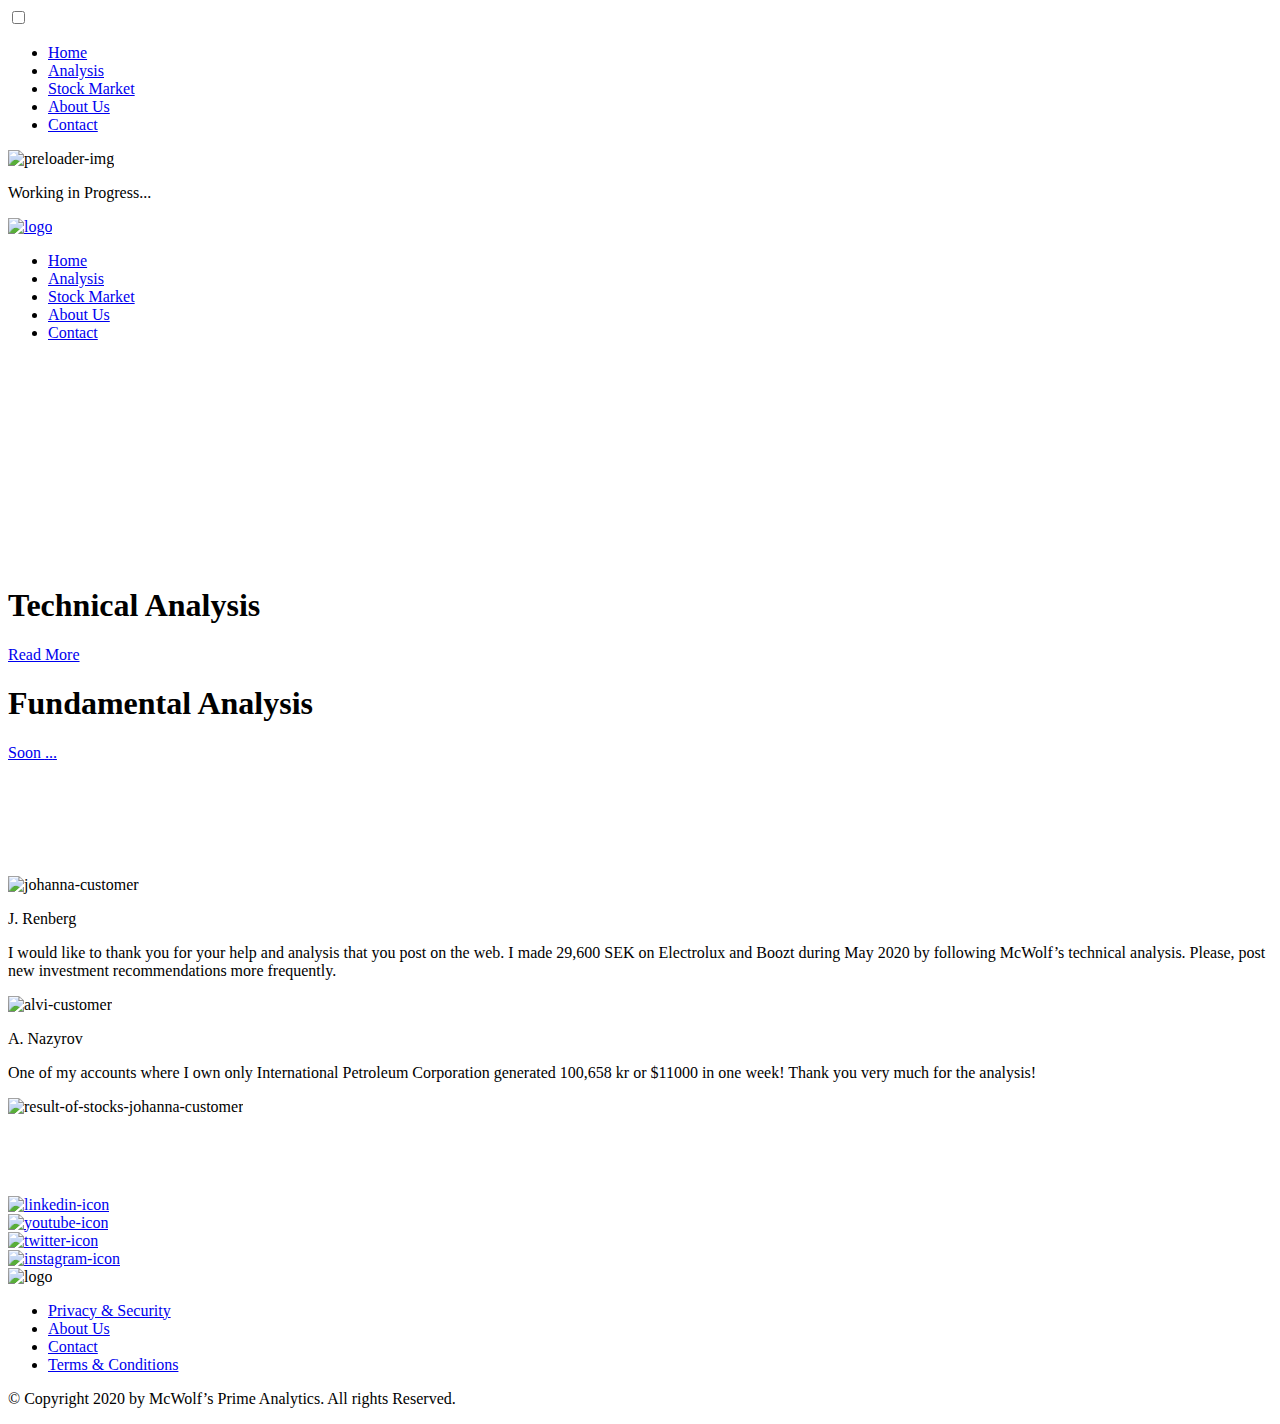
==== index.html @ d9a3e220 "Add files via upload" ====
<!DOCTYPE html>
<html lang="en">

<head>
    <meta charset="UTF-8">
    <meta name="viewport" content="width=device-width, initial-scale=1.0">
    <link
        href="https://fonts.googleapis.com/css2?family=Cinzel&family=Josefin+Sans:wght@200;400;700&family=Noto+Serif+JP:wght@300;400&display=swap"
        rel="stylesheet">
    <link href="https://unpkg.com/aos@2.3.1/dist/aos.css" rel="stylesheet">
    <link rel="icon" href="img/McWolfs's Icon.png">
    <link rel="stylesheet" href="css/main.css">
    <title>McWolf's Prime Analytics | Home</title>
</head>

<body>
    <section class="nav">
        <div class="container">
            <input type="checkbox" id="check" class="nav__check">
            <div class="nav__ham">
                <label for="check" class="nav__check-menu">
                    <div class="nav__check-menu-line line-1"></div>
                    <div class="nav__check-menu-line line-2"></div>
                    <div class="nav__check-menu-line line-3"></div>
                </label>
            </div>
            <div class="nav__menu">
                <div class="nav__menu--right">
                    <ul class="header__list">
                        <li class="header__item hover-1"><a href="index.html" class="header__link">Home</a></li>
                        <li class="header__item"><a href="analysis.html" class="header__link">Analysis</a></li>
                        <li class="header__item"><a href="stock.html" class="header__link">Stock Market</a></li>
                        <li class="header__item"><a href="about.html" class="header__link">About Us</a></li>
                        <li class="header__item"><a href="contact.html" class="header__link">Contact</a></li>
                    </ul>
                </div>
            </div>
        </div>
    </section>

    <div id="progressbar"></div>
    <div id="scrollPath"></div>

    <section class="preloader" id="preloader">
        <div class="preloader__item">
            <img src="img/McWolf's Item-resize-min.png" alt="preloader-img" class="preloader__item-img">
            <p class="preloader__item-text">Working in Progress<span class="preloader__item-dot dot-1">.</span><span
                    class="preloader__item-dot dot-2">.</span><span class="preloader__item-dot dot-3">.</span></p>
        </div>
    </section>

    <header class="header" id="header">
        <div class="header-wrapper">
            <div class="header__logo"><a href="#header" class="header__logo-link"><img
                        src="img/McWolf's Item-resize-min.png" title="McWolf's Prime Analytics | Logo" alt="logo"
                        class="header__logo-img"></a></div>
            <nav class="header__nav navbar">
                <ul class="header__list">
                    <li class="header__item active"><a href="index.html" class="header__link">Home</a></li>
                    <li class="header__item"><a href="analysis.html" class="header__link">Analysis</a></li>
                    <li class="header__item"><a href="stock.html" class="header__link">Stock Market</a></li>
                    <li class="header__item"><a href="about.html" class="header__link">About Us</a></li>
                    <li class="header__item"><a href="contact.html" class="header__link">Contact</a></li>
                </ul>
            </nav>
        </div>
        <video src="img/video-hero.mp4" loop autoplay muted class="header__video"></video>
    </header>

    <section class="description" id="description">
        <div class="container">
            <div class="description-wrapper">
                <div class="description__line" data-aos="fade-up" data-aos-duration="500">
                </div>
                <div class="description__logo" data-aos="fade-up" data-aos-duration="800">
                    <img src="img/McWolf's Logo-resize-min.png" alt="logo-item" class="description__logo-img">
                </div>
                <div class="description__line" data-aos="fade-up" data-aos-duration="500">
                </div>
            </div>
            <div class="description__text" data-aos="fade-up" data-aos-duration="500">
                <span class="text-color-1">McWolf’s</span> <span class="text-color-2">Prime
                    Analytics</span> is an analytical company
                operating in
                the industry of financial services in Sweden that provides its customers with technical and
                fundamental
                analysis as well as investment recommendations on stocks traded on the Swedish stock market.
            </div>
            <div class="description__line" data-aos="fade-up" data-aos-duration="500"></div>

            <div class="description__boxes">
                <div class="description__box box-1">
                    <div class="description__box-content">
                        <h1 class="description__box-content-heading">Technical Analysis</h1>
                        <div class="description__box-content-wrap">
                            <a href="stock.html" class="description__box-content-btn">
                                <div class="description__box-content-btn-bg">
                                    <div class="description__box-content-btn-bg-arrow">
                                        <div class="description__box-content-btn-bg-arrow-line line-2"></div>
                                        <div class="description__box-content-btn-bg-arrow-line line-3"></div>
                                    </div>
                                </div>
                                <span class="description__box-content-btn-text">Read More</span>
                            </a>
                        </div>
                    </div>
                </div>
                <div class="description__box box-2">
                    <div class="description__box-content">
                        <h1 class="description__box-content-heading">Fundamental Analysis</h1>
                        <div class="description__box-content-wrap">
                            <a href="#" class="description__box-content-btn btn-2">
                                <div class="description__box-content-btn-bg bg-2">
                                    <div class="description__box-content-btn-bg-arrow">
                                        <div class="description__box-content-btn-bg-arrow-line line-2 line-2-btn-2">
                                        </div>
                                        <div class="description__box-content-btn-bg-arrow-line line-3 line-3-btn-2">
                                        </div>
                                    </div>
                                </div>
                                <span class="description__box-content-btn-text">Soon <span
                                        class="description__box-content-btn-text-dot-1 dot">.</span><span
                                        class="description__box-content-btn-text-dot-2 dot">.</span><span
                                        class="description__box-content-btn-text-dot-3 dot">.</span></span>
                            </a>
                        </div>
                    </div>
                </div>
            </div>
        </div>
    </section>

    <section class="feedback" id="particles-js">
        <div class="container">
            <h1 class="feedback__heading" data-aos="fade-up" data-aos-duration="700">We Help You to Increase
                Your
                Return On
                Investment (ROI)</h1>
            <p class="feedback__subheading" data-aos="fade-up" data-aos-duration="900">The goal of our analysis
                is to
                help
                you to understand and see
                the whole picture
                of your investments</p>
            <div class="feedback-wrapper">
                <div class="feedback__card">
                    <div class="feedback-wrap">
                        <div class="feedback__card-box"><img src="img/johanna-resize-min.jpg" alt="johanna-customer"
                                class="feedback__card-img"></div>
                    </div>
                    <div class="feedback__card-content">
                        <p class="feedback__card-content-name">J. Renberg</p>
                        <p class="feedback__card-content-subheading">I would like to thank you for your help and
                            analysis
                            that
                            you
                            post on the web. I made 29,600 SEK on Electrolux and Boozt
                            during
                            May 2020 by following
                            McWolf’s
                            technical analysis. Please, post new investment recommendations more frequently.
                        </p>
                    </div>
                </div>
                <div class="feedback__card transform-card">
                    <div class="feedback-wrap">
                        <div class="feedback__card-box transform-box"><img src="img/alvi-resize-min.jpg"
                                alt="alvi-customer" class="feedback__card-img"></div>
                    </div>
                    <div class="feedback__card-content transform-content">
                        <p class="feedback__card-content-name">A. Nazyrov</p>
                        <p class="feedback__card-content-heading">One of my accounts where I own only
                            International
                            Petroleum Corporation generated 100,658 kr or $11000 in one week! Thank you very
                            much for
                            the analysis!</p>
                        <img src="img/alvi-result-resize-min.jpg" alt="result-of-stocks-johanna-customer"
                            class="feedback__card-content-img">
                    </div>
                </div>
            </div>
        </div>
    </section>

    <section class="social" id="social">
        <div class="center__heading" data-aos="fade-up" data-aos-duration="900">
            <h1 class="center__heading-text">Follow & Subscribe</h1>
        </div>
        <div class="description__line social-line" data-aos="fade-up" data-aos-duration="1200">
        </div>
        <div class="center">
            <div class="wrapper">
                <a href="#" class="follow-margin">
                    <div class="container-social container-radius container--linkedin">
                        <div class="box box--left box--front">
                            <img src="img/linkedin.svg" alt="linkedin-icon" class="linkedin icon">
                        </div>
                    </div>
                </a>

                <a href="https://www.youtube.com/channel/UCMxjlVO-jTyu7eOOP2YXnpA/featured" target="_blank"
                    class="follow-margin">
                    <div class="container-social container-radius container--youtube">
                        <div class="box box--middle">
                            <img src="img/youtube.svg" alt="youtube-icon" class="youtube icon">
                        </div>
                    </div>
                </a>

                <a href="#" class="follow-margin">
                    <div class="container-social container-radius container--twitter">
                        <div class="box box--middle">
                            <img src="img/twitter.svg" alt="twitter-icon" class="twitter icon">
                        </div>
                    </div>
                </a>

                <a href="#" class="follow-margin">
                    <div class="container-social container-radius container--instagram">
                        <div class="box box--right">
                            <img src="img/instagram.svg" alt="instagram-icon" class="instagram icon">
                        </div>
                    </div>
                </a>
            </div>
        </div>
    </section>

    <section class="footer" id="footer">
        <div class="container">
            <div class="footer__img"><img src="img/McWolf's Logo-resize-min.png" alt="logo" class="footer__img-content">
            </div>
            <div class="description__line footer-line">
            </div>
            <ul class="footer__list">
                <li class="footer__item"><a href="#" class="footer__link">Privacy & Security</a></li>
                <li class="footer__item"><a href="#" class="footer__link">About Us</a></li>
                <li class="footer__item"><a href="#" class="footer__link">Contact</a></li>
                <li class="footer__item"><a href="#" class="footer__link">Terms & Conditions</a></li>
            </ul>
            <div class="footer__legal">
                <p class="footer__legal-text">© Copyright 2020 by <span class="mcwolf-1"> McWolf’s</span> <span
                        class="mcwolf-2">Prime
                        Analytics</span>. All rights Reserved.</p>
            </div>
        </div>
    </section>

    <script src="https://cdn.jsdelivr.net/npm/particles.js@2.0.0/particles.min.js"></script>
    <script src="https://cdnjs.cloudflare.com/ajax/libs/aos/2.3.4/aos.js"></script>
    <script src=" js/main.js"></script>
</body>

</html>
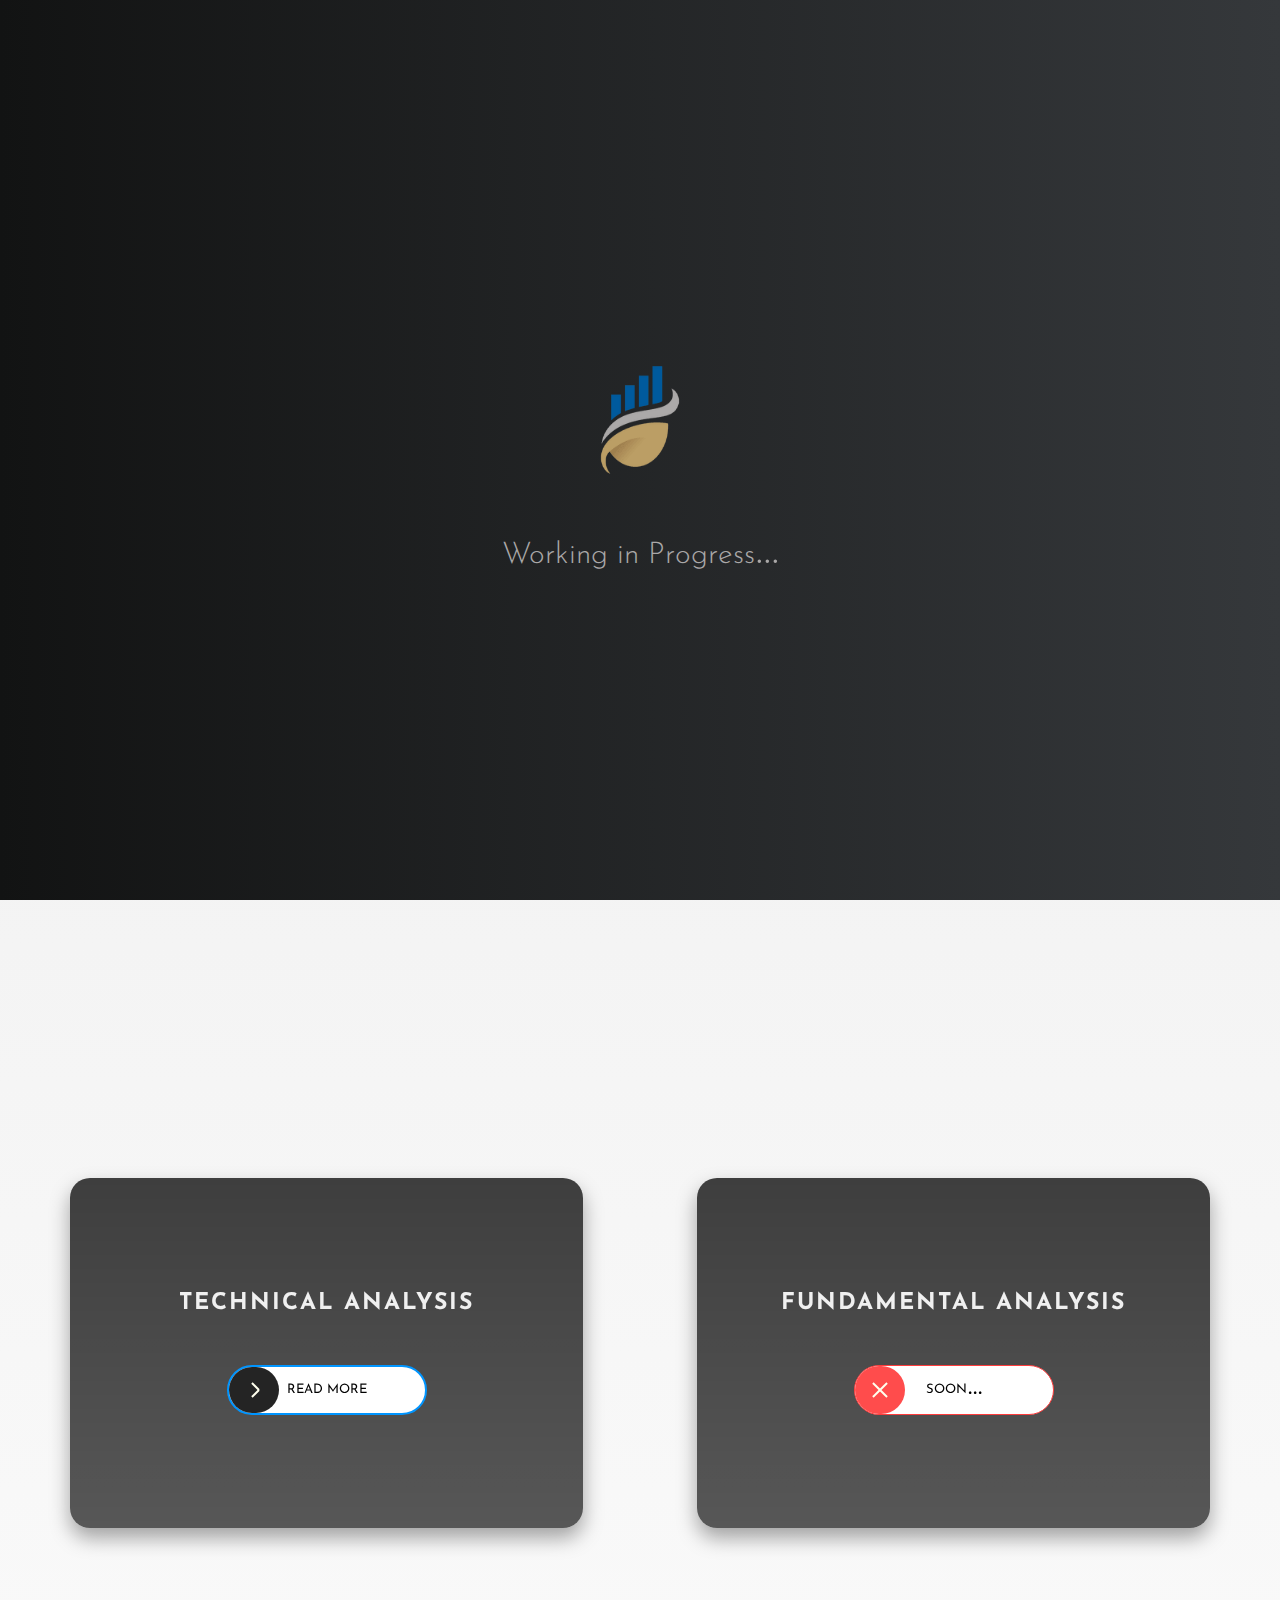
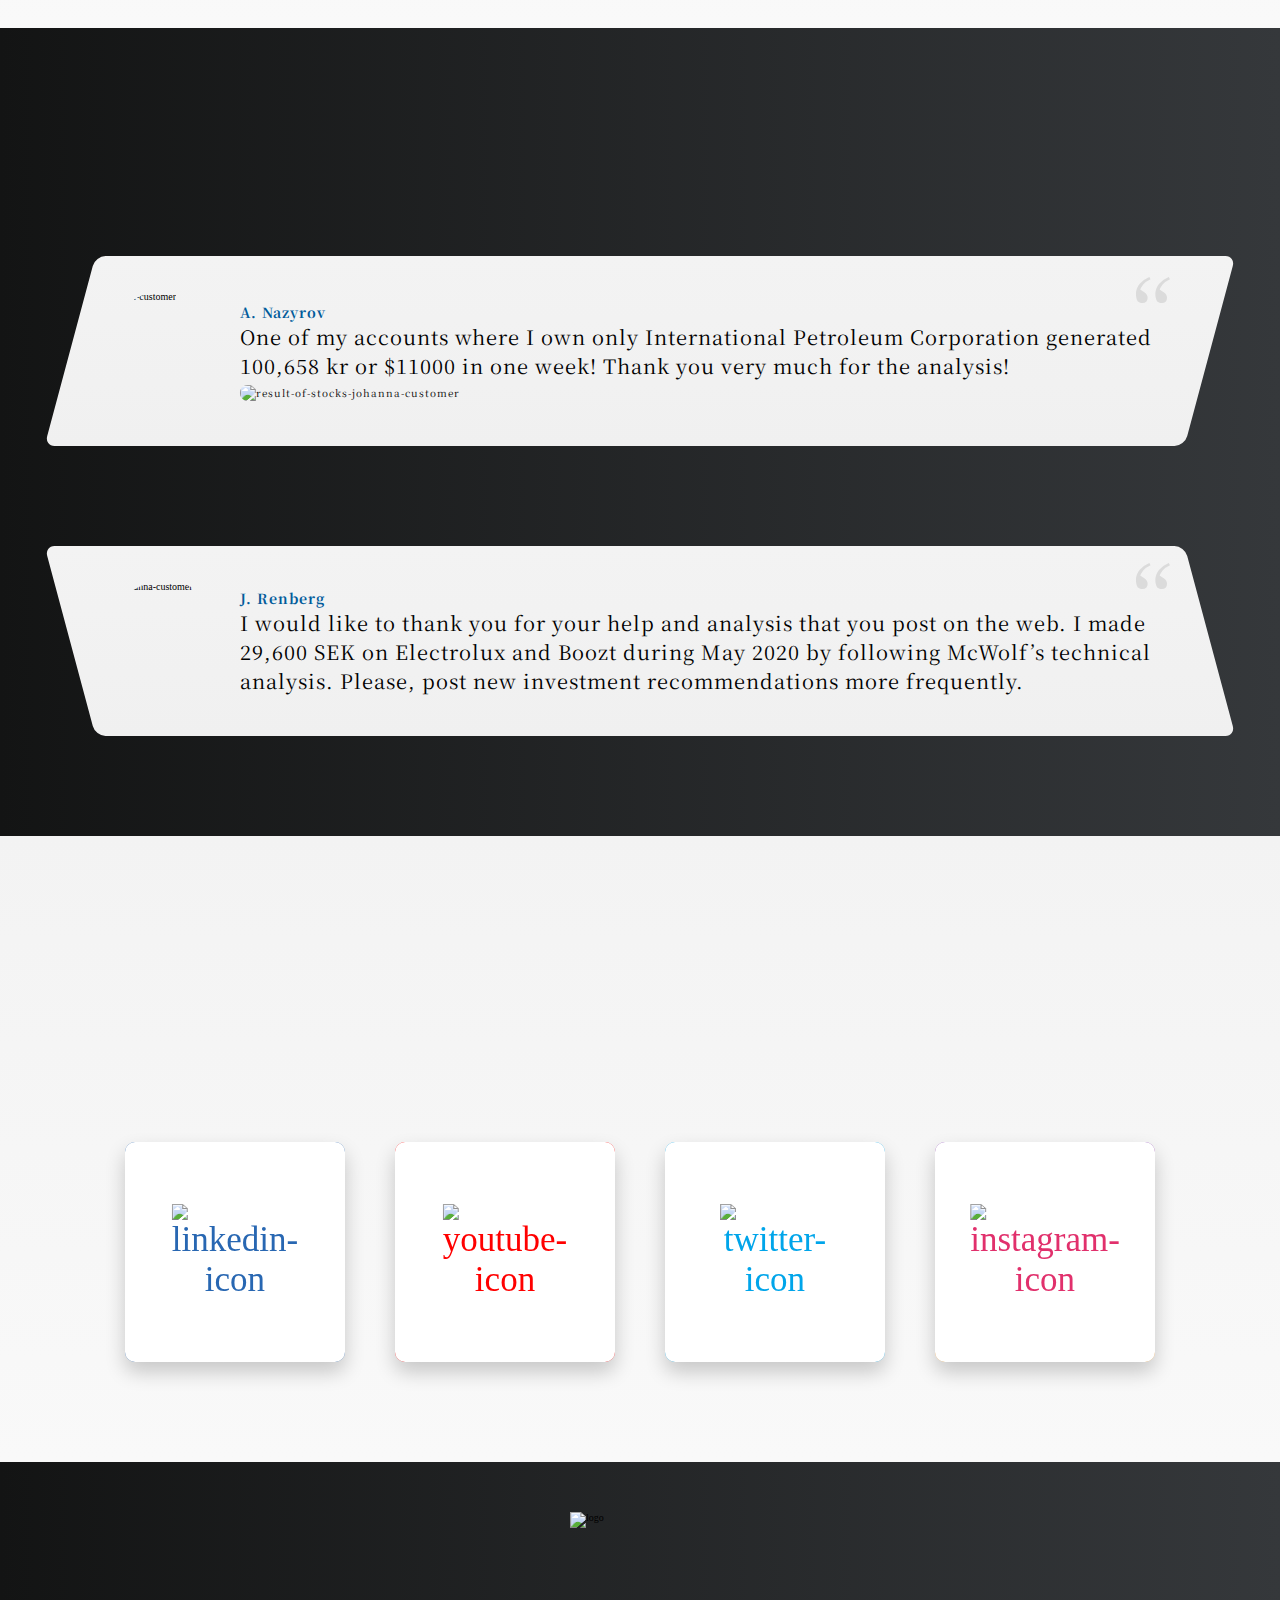
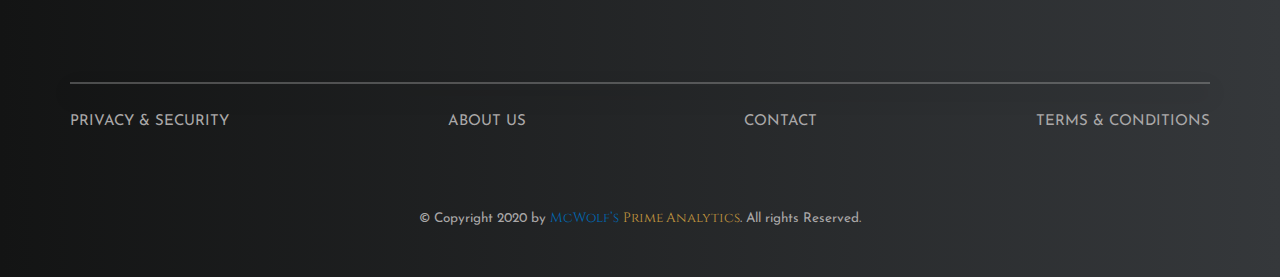
==== commit ae2ed754: "Update index.html" ====
--- a/index.html
+++ b/index.html
@@ -8,8 +8,8 @@
         href="https://fonts.googleapis.com/css2?family=Cinzel&family=Josefin+Sans:wght@200;400;700&family=Noto+Serif+JP:wght@300;400&display=swap"
         rel="stylesheet">
     <link href="https://unpkg.com/aos@2.3.1/dist/aos.css" rel="stylesheet">
-    <link rel="icon" href="img/McWolfs's Icon.png">
-    <link rel="stylesheet" href="css/main.css">
+    <link rel="icon" href="McWolfs's Icon.png">
+    <link rel="stylesheet" href="main.css">
     <title>McWolf's Prime Analytics | Home</title>
 </head>
 
@@ -43,7 +43,7 @@
 
     <section class="preloader" id="preloader">
         <div class="preloader__item">
-            <img src="img/McWolf's Item-resize-min.png" alt="preloader-img" class="preloader__item-img">
+            <img src="McWolf's Item-resize-min.png" alt="preloader-img" class="preloader__item-img">
             <p class="preloader__item-text">Working in Progress<span class="preloader__item-dot dot-1">.</span><span
                     class="preloader__item-dot dot-2">.</span><span class="preloader__item-dot dot-3">.</span></p>
         </div>
@@ -52,7 +52,7 @@
     <header class="header" id="header">
         <div class="header-wrapper">
             <div class="header__logo"><a href="#header" class="header__logo-link"><img
-                        src="img/McWolf's Item-resize-min.png" title="McWolf's Prime Analytics | Logo" alt="logo"
+                        src="McWolf's Item-resize-min.png" title="McWolf's Prime Analytics | Logo" alt="logo"
                         class="header__logo-img"></a></div>
             <nav class="header__nav navbar">
                 <ul class="header__list">
@@ -64,7 +64,7 @@
                 </ul>
             </nav>
         </div>
-        <video src="img/video-hero.mp4" loop autoplay muted class="header__video"></video>
+        <video src="video-hero.mp4" loop autoplay muted class="header__video"></video>
     </header>
 
     <section class="description" id="description">
@@ -73,7 +73,7 @@
                 <div class="description__line" data-aos="fade-up" data-aos-duration="500">
                 </div>
                 <div class="description__logo" data-aos="fade-up" data-aos-duration="800">
-                    <img src="img/McWolf's Logo-resize-min.png" alt="logo-item" class="description__logo-img">
+                    <img src="McWolf's Logo-resize-min.png" alt="logo-item" class="description__logo-img">
                 </div>
                 <div class="description__line" data-aos="fade-up" data-aos-duration="500">
                 </div>
@@ -251,4 +251,4 @@
     <script src=" js/main.js"></script>
 </body>
 
-</html>+</html>
--- a/main.css
+++ b/main.css
@@ -0,0 +1,398 @@
+.preloader { position: fixed; top: 0; left: 0; bottom: 0; right: 0; width: 100%; height: 100%; background: linear-gradient(to right, #121313, #35383b); z-index: 700; }
+.preloader__item { width: inherit; height: inherit; display: flex; justify-content: center; align-items: center; flex-direction: column; z-index: 10; }
+.preloader__item-img { width: 20rem; height: 20rem; animation: icon 1.5s ease-in-out infinite; }
+.preloader__item-text { position: relative; font-size: 3rem; text-align: center; color: #aaa8a8; font-family: "Josefin Sans", serif; font-weight: 300; padding: 0.5rem 0; }
+.preloader__item-text::after { display: block; content: ""; position: absolute; left: 0; bottom: 0; width: 100%; height: 2px; background: #0168b3; transform-origin: left; transform: scale(0); animation: line 1.5s ease-in-out infinite alternate; }
+.preloader__item-dot { animation: dot-1 1.5s ease-in-out infinite; font-size: 5rem; }
+.preloader__item .dot-2 { animation: dot-1 1.5s 0.5s ease-in-out infinite; }
+.preloader__item .dot-3 { animation: dot-1 1.5s 1s ease-in-out infinite; }
+
+.loaded .preloader { opacity: 0; visibility: hidden; transition: 0.7s; z-index: -10; }
+
+@keyframes icon { 0% { transform: translateY(-1rem); }
+  50% { transform: translate(0); }
+  100% { transform: translateY(-1rem); } }
+@keyframes line { 0% { transform: translateX(0) scaleX(0); transform-origin: left; opacity: 0; }
+  20% { opacity: 1; }
+  45% { transform: translateX(0) scaleX(1); transform-origin: left; background: #c2963f; }
+  50% { transform: translateX(0) scaleX(1); transform-origin: right; background: #aaa8a8; }
+  70% { opacity: 1; }
+  100% { transform: translateX(0) scaleX(0); transform-origin: right; opacity: 0; } }
+@keyframes dot-1 { 0% { opacity: 1; }
+  50% { opacity: 0; }
+  100% { opacity: 1; } }
+@keyframes link { 0% { opacity: 0; transform: translateY(-3rem); }
+  100% { opacity: 1; transform: translate(0); } }
+@keyframes logo { 0% { transform: translateY(12rem); opacity: 0; }
+  100% { transform: translateY(0); opacity: 1; } }
+.text-color-1 { color: #0168b3; font-family: 'Cinzel', serif; }
+
+.text-color-2 { color: #c2963f; font-family: 'Cinzel', serif; }
+
+@keyframes btn-dots { 0% { opacity: 0; }
+  50% { opacity: 1; }
+  100% { opacity: 0; } }
+@keyframes shadow { 0% { transform: scaleX(1.5); }
+  40% { transform: scaleX(1); opacity: .7; }
+  100% { transform: scaleX(0.2); opacity: .4; } }
+@keyframes circle { 0% { top: 6rem; height: 0.5rem; border-radius: 5rem 5rem 2.5rem 2.5rem; transform: scaleX(1.7); }
+  40% { height: 2rem; border-radius: 50%; transform: scaleX(1); }
+  100% { top: 0%; } }
+@keyframes arrow { 0% { transform: translate(0); }
+  50% { transform: scale(0.9) translateY(1rem); }
+  100% { transform: translate(0); } }
+@keyframes text-show { 0% { opacity: 0; transform: translateY(-15rem); }
+  40% { opacity: 0; }
+  100% { opacity: 1; transform: translateY(0); } }
+*, *::before, *::after { margin: 0; padding: 0; box-sizing: border-box; }
+
+html { font-size: 62.5%; }
+
+.container { max-width: 114rem; margin: auto; }
+
+.header { width: 100%; height: 90vh; position: relative; }
+.header__video { width: 100%; height: 100%; object-fit: cover; box-shadow: 0 1rem 2rem rgba(0, 0, 0, 0.5); position: relative; }
+.header__video::before { content: ""; display: block; position: absolute; z-index: -1; width: 100%; height: 100%; top: 0; left: 0; background: rgba(0, 0, 0, 0.8); }
+.header-wrapper { width: 100%; z-index: 50; display: flex; justify-content: space-between; align-items: center; background: linear-gradient(to right, #131414, #26292b); padding: 0 6rem; position: fixed; top: 0; left: 0; box-shadow: 0 1rem 1.5rem rgba(0, 0, 0, 0.2); }
+.header__logo { width: 6rem; height: 6rem; margin-top: 2rem; animation: logo 1.6s 2.6s ease; }
+.header__logo-img { width: 12rem; height: 12rem; border-radius: 50%; background: linear-gradient(to right, #171818, #181b1b); transition: 0.5s ease; box-shadow: 0 0.5rem 0.5rem rgba(0, 0, 0, 0.2); }
+.header__logo-img:hover { transform: translateY(-0.5rem); }
+.header__list { display: flex; list-style-type: none; }
+.header__item { padding: 0.5rem 2rem; border-right: 0.1rem solid #ffffff4d; opacity: 1; animation: link 1.2s 2.7s cubic-bezier(0.645, 0.045, 0.355, 1); }
+.header__item:last-child { border-right: none; }
+.header__item:last-child { margin-right: 0; }
+.header__link { position: relative; text-decoration: none; font-size: 1.4rem; color: #aaaaaa; text-transform: uppercase; font-family: 'Josefin Sans', sans-serif; padding: 0.7rem 0; transition: 0.3s ease; }
+.header__link:hover { color: #fff; }
+.header__link::after { content: ""; position: absolute; bottom: 0; left: 0; width: 0; height: 0.2rem; background: #0095ff; transition: width 0.5s ease; }
+.header__link::before { content: ""; position: absolute; top: 0; right: 0; width: 0; height: 0.2rem; background: #0095ff; transition: width 0.6s ease; }
+.header__item:hover .header__link::after { width: 100%; }
+.header__item:hover .header__link::before { width: 100%; }
+
+::-webkit-scrollbar { width: 0; }
+
+:root { scrollbar-width: none !important; }
+
+#scrollPath { position: fixed; top: 0; right: 0; width: 1rem; height: 100%; background: rgba(170, 168, 168, 0.5); z-index: 100; }
+
+#progressbar { position: fixed; top: 0; right: 0; width: 1rem; background: #0095ff; z-index: 150; }
+
+.description { background: linear-gradient(#f3f3f3, #f9f9f9); }
+.description-wrapper { padding-top: 5rem; display: flex; justify-content: center; align-items: center; }
+.description__line { width: 100%; height: 0.2rem; background: rgba(0, 0, 0, 0.2); box-shadow: 0 1rem 2rem rgba(0, 0, 0, 0.4); }
+.description__logo { display: flex; justify-content: center; align-items: center; }
+.description__logo-img { width: 14rem; height: 14rem; }
+.description__text { font-size: 1.7rem; font-family: 'Noto Serif JP', serif; font-weight: 400; text-align: center; margin-top: 1rem; color: #212121; padding-bottom: 1.5rem; }
+.description__boxes { margin-top: 10rem; display: flex; justify-content: space-between; }
+.description__box { margin-bottom: 10rem; overflow: hidden; width: 45%; height: 35rem; border-radius: 2rem; transform: scale(1); box-shadow: 0 1rem 2rem rgba(0, 0, 0, 0.35); }
+.description__box-img { width: 100%; height: 100%; object-fit: cover; transition: transform 0.9s ease; position: relative; }
+.description__box-content { width: 100%; height: 100%; display: flex; justify-content: center; align-items: center; flex-direction: column; position: absolute; top: 0; z-index: 10; transition: 0.9s ease; }
+.description__box-content-heading { position: relative; color: #f0f0f0; font-size: 2.3rem; font-family: "Josefin Sans", sans-serif; font-weight: 700; text-transform: uppercase; letter-spacing: 2px; transition: all 0.8s ease; }
+.description__box-content-btn { display: flex; justify-content: center; align-items: center; font-size: 1.6rem; color: #000; background: #fff; border-radius: 5rem; position: relative; text-align: center; width: 20rem; height: 5rem; border: 2px solid #0095ff; text-decoration: none; margin-top: 3rem; }
+.description__box-content-btn:hover .description__box-img { transform: scale(1.2); }
+.description__box-content-btn:hover .description__box-content-heading { letter-spacing: 4px; color: #fff; }
+.description__box-content-btn:hover .description__box-content-btn-bg { width: 100%; }
+.description__box-content-btn:hover .description__box-content-btn-bg-arrow-line { opacity: 0; }
+.description__box-content-btn:hover .description__box-content-btn-text { color: #fff; }
+.description__box-content-btn-bg { position: absolute; left: 0; width: 5rem; height: 100%; display: flex; justify-content: center; align-items: center; background: #242424; border-radius: 5rem; transition: all 0.8s ease; }
+.description__box-content-btn-bg-arrow { display: flex; justify-content: center; align-items: center; }
+.description__box-content-btn-bg-arrow-line { height: .2rem; background-color: #ffe; position: absolute; transform-origin: right; }
+.description__box-content-btn-text { display: flex; justify-content: center; align-items: center; text-transform: uppercase; font-family: "Josefin Sans", sans-serif; font-size: 1.3rem; z-index: 10; transition: color 0.4s 0.1s ease; }
+.description__box-content-btn-text-dot-1 { animation: btn-dots 2s cubic-bezier(0.6, -0.28, 0.735, 0.045) infinite; }
+.description__box-content-btn-text-dot-2 { animation: btn-dots 2s 0.5s cubic-bezier(0.6, -0.28, 0.735, 0.045) infinite; }
+.description__box-content-btn-text-dot-3 { animation: btn-dots 2s 1s cubic-bezier(0.6, -0.28, 0.735, 0.045) infinite; }
+.description__box-content-wrap { margin-top: 2rem; display: flex; justify-content: center; }
+
+.line-2 { width: 1rem; transform: rotateZ(45deg); }
+
+.line-3 { width: 1rem; transform: rotateZ(-45deg); }
+
+.bg-2 { background: #ff4c4c; }
+
+.btn-2 { border: 1px solid #ff3c3c; }
+
+.line-2-btn-2 { width: 2rem; transform-origin: unset; }
+
+.line-3-btn-2 { width: 2rem; transform-origin: unset; }
+
+.dot { font-size: 2.5rem; margin-bottom: 0.4rem; margin-left: 0.1rem; }
+
+.box-1 { background: linear-gradient(rgba(0, 0, 0, 0.75), rgba(0, 0, 0, 0.65)), url(../img/technical.jpg) center center no-repeat; background-size: cover; }
+
+.box-2 { background: linear-gradient(rgba(0, 0, 0, 0.75), rgba(0, 0, 0, 0.65)), url(../img/fundamental.jpg) center center no-repeat; background-size: cover; }
+
+.feedback { position: relative; background: linear-gradient(to right, #131414, #35383b); padding: 5rem 0; width: 100%; }
+.feedback__heading { text-align: center; font-size: 3rem; color: #fff; font-family: 'Noto Serif JP', serif; text-transform: uppercase; letter-spacing: 1px; }
+.feedback__subheading { text-align: center; font-size: 2rem; color: #fff; font-family: 'Noto Serif JP', serif; letter-spacing: 1px; font-weight: 400; margin-top: 0.5rem; }
+.feedback__card { width: 100%; display: flex; align-items: center; margin: 5rem 0; z-index: 10; background: linear-gradient(#f3f3f3, #f0f0f0); transform: skew(15deg); padding: 3.5rem; border-radius: 1rem; }
+.feedback__card-img { width: 100%; height: 100%; }
+.feedback__card:last-child { margin-top: 10rem; }
+.feedback__card-content { margin-left: 1.5rem; transform: skew(-15deg); font-family: 'Noto Serif JP', serif; letter-spacing: 1px; position: relative; }
+.feedback__card-content::before { content: "\201C"; font-size: 10rem; color: #dbdbdb; position: absolute; top: -6rem; right: 0; }
+.feedback__card-content-name { color: #015b9b; font-size: 1.4rem; font-weight: 700; }
+.feedback__card-content-heading { font-size: 2rem; }
+.feedback__card-content-subheading { font-size: 2rem; }
+.feedback__card-content-img { display: block; width: 25rem; height: auto; border-radius: 1rem; margin-top: 0.5rem; }
+.feedback__card-box { overflow: hidden; width: 12rem; height: 12rem; transform: skew(-15deg); border-radius: 50%; }
+.feedback-wrapper { display: flex; justify-content: center; align-items: center; flex-direction: column-reverse; }
+
+canvas { position: absolute; left: 0; top: 0; }
+
+.transform-card { transform: skew(-15deg); }
+
+.transform-box { transform: skew(15deg); }
+
+.transform-content { transform: skew(15deg); }
+
+.social { padding: 10rem 0; background: linear-gradient(#f3f3f3, #f9f9f9); }
+.social-line { width: 50%; margin: 1rem auto; }
+
+.center { display: flex; -webkit-box-align: center; align-items: center; -webkit-box-pack: center; justify-content: center; margin-top: 15rem; }
+.center__heading { text-align: center; }
+.center__heading-text { font-family: 'Noto Serif JP', serif; font-size: 3rem; color: #212121; letter-spacing: 1px; font-weight: 400; }
+
+.wrapper { margin: 0 auto; display: flex; position: relative; }
+
+.container--youtube { background-color: red; }
+
+.container--linkedin { background-color: #2867B2; }
+
+.container--twitter { background-color: #00A5EA; }
+
+.container--instagram { background: linear-gradient(#833ab4, #fd1d1d, #fcb045); }
+
+.container-radius { border-radius: 1rem; }
+
+.box { -webkit-box-align: end; align-items: flex-end; background-color: white; border-radius: 1rem; color: white; -webkit-box-pack: center; justify-content: center; position: relative; text-align: center; -webkit-transition: -webkit-transform 0.8s; transition: -webkit-transform 0.8s; transition: transform 0.8s; -webkit-transform-style: transform-3d; transform-style: transform-3d; perspective: 1000px; height: 220px; width: 220px; box-shadow: 0 1rem 2rem rgba(0, 0, 0, 0.2); }
+
+.box > * { -webkit-transition: -webkit-transform 0.8s; transition: -webkit-transform 0.8s; transition: transform 0.8s; transition: transform 0.8s, -webkit-transform 0.8s; -webkit-transform-style: transform-3d; transform-style: transform-3d; }
+
+.box--left { -webkit-transition: -webkit-transform 0.8s; transition: -webkit-transform 0.8s; transition: transform 0.8s; transition: transform 0.8s, -webkit-transform 0.8s; }
+
+.box--middle { -webkit-transition: -webkit-transform 0.4s cubic-bezier(0.25, 0.46, 0.45, 0.94); transition: -webkit-transform 0.4s cubic-bezier(0.25, 0.46, 0.45, 0.94); transition: transform 0.4s cubic-bezier(0.25, 0.46, 0.45, 0.94); transition: transform 0.4s cubic-bezier(0.25, 0.46, 0.45, 0.94), -webkit-transform 0.4s cubic-bezier(0.25, 0.46, 0.45, 0.94); }
+
+.box--right { transition: transform 0.7s; }
+
+.container:hover .box--left, .active .box--left { -webkit-transform: translate(-40px, -40px); transform: translate(-40px, -40px); }
+
+.container:hover .box--left .ion, .active .box--left .ion { -webkit-transform: rotate(270deg) rotateY(180deg) translate(-122%, -4%); transform: rotate(270deg) rotateY(180deg) translate(-122%, -4%); }
+
+.container:hover .box--left .count, .active .box--left .count { -webkit-transform: rotate(270deg) rotateY(180deg) translate(-200%, 200%); transform: rotate(270deg) rotateY(180deg) translate(-200%, 200%); }
+
+.container:hover .box--middle, .active .box--middle { -webkit-transform: translateY(-40px); transform: translateY(-40px); }
+
+.container:hover .box--right, .active .box--right { -webkit-transform: translate(40px, -40px); transform: translate(40px, -40px); }
+
+.icon { position: absolute; left: 50%; top: 50%; -webkit-transform: translate(-50%, -50%); transform: translate(-50%, -50%); z-index: 15; font-size: 3.5rem; transition: color 0.5s ease; }
+
+.follow-margin { margin: 0 2.5rem; }
+
+.linkedin { color: #2867B2; }
+
+.youtube { color: red; }
+
+.twitter { color: #00A5EA; }
+
+.instagram { color: #E1306C; }
+
+.footer { background: linear-gradient(to right, #131414, #35383b); padding: 5rem 0; }
+.footer-line { background: rgba(165, 165, 165, 0.39); margin-top: 1rem; }
+.footer__img { display: flex; justify-content: center; margin-bottom: 3rem; }
+.footer__img-content { width: 14rem; height: 14rem; }
+.footer__list { display: flex; justify-content: space-between; list-style-type: none; margin-top: 3rem; }
+.footer__item:hover .footer__link::after { width: 100%; }
+.footer__item:hover .footer__link { color: #fff; }
+.footer__link { font-family: "Josefin Sans", sans-serif; font-size: 1.5rem; text-transform: uppercase; color: #aaa8a8; text-decoration: none; text-align: center; position: relative; padding: 0.6rem 0; transition: color 0.5s ease; }
+.footer__link::after { content: ""; position: absolute; bottom: 0; left: 0; width: 0; height: 0.2rem; background: #0095ff; transition: width 0.6s ease; }
+.footer__legal { font-family: "Josefin Sans", sans-serif; font-size: 1.35rem; display: flex; justify-content: center; text-align: center; margin-top: 8rem; color: #aaa8a8; }
+
+.mcwolf-1 { font-family: 'Cinzel', serif; color: #0168b3; }
+
+.mcwolf-2 { font-family: 'Cinzel', serif; color: #c2963f; }
+
+.nav__check { display: none; opacity: 0; }
+.nav__check:checked ~ .nav__menu .nav__menu--right { right: 0; }
+.nav__check:checked ~ .nav__menu .header__list { left: 0; }
+.nav__check:checked ~ .nav__ham .nav__check-menu { transform: rotateZ(90deg); }
+.nav__check:checked ~ .nav__ham .line-1 { transform: rotateZ(-41deg); width: 100%; }
+.nav__check:checked ~ .nav__ham .line-2 { opacity: 0; }
+.nav__check:checked ~ .nav__ham .line-3 { transform: rotateZ(41deg); width: 100%; }
+.nav__check-menu { position: fixed; top: 2.15%; right: 5%; width: 6.5rem; height: 6.5rem; display: flex; flex-direction: column; justify-content: space-around; cursor: pointer; z-index: 550; transition: transform 0.65s; }
+.nav__check-menu:hover { transform: translateY(-0.4rem); }
+.nav__check-menu-line { background-color: #bebebe; width: 100%; height: 0.5rem; border-radius: 5rem; transform-origin: right; transition: all, 0.5s 0.5s; transform: translate(0); }
+.nav__check-menu .line-1 { width: 50%; }
+.nav__check-menu .line-3 { width: 50%; align-self: flex-end; }
+.nav__menu--right { right: -100vw; position: fixed; width: 100%; height: 100vh; background: linear-gradient(to right, #252727, #363a3f); display: flex; justify-content: center; align-items: center; flex-direction: column; z-index: 500; transition: right 1s ease; border-top-left-radius: 15px; border-bottom-left-radius: 15px; }
+
+.contact { width: 100%; height: 100vh; background: linear-gradient(to right, #23ccff, #025399); }
+.contact__img { width: 7rem; height: 7rem; margin: 2.5rem; filter: brightness(55%); }
+.contact-wrapper { width: inherit; height: inherit; display: flex; justify-content: center; align-items: center; flex-direction: column; }
+.contact__subheading { font-family: "Josefin Sans"; font-weight: 400; font-size: 2.2rem; text-align: center; text-transform: uppercase; margin-bottom: 1.5rem; padding-top: 2rem; letter-spacing: 4px; color: #f2f2f2; animation: text-show 1.8s 2s ease; }
+.contact__heading { font-family: "Josefin Sans"; font-weight: 700; font-size: 4.2rem; text-align: center; text-transform: uppercase; margin-bottom: 3rem; color: #002958; animation: text-show 1.8s 2.4s ease; }
+.contact__text { font-family: 'Noto Serif JP', serif; font-weight: 400; font-size: 2rem; text-align: center; color: #f3f3f3; animation: text-show 1.8s 2.8s ease; }
+
+.container-contact100 { width: 100%; display: flex; flex-wrap: wrap; justify-content: center; align-items: center; padding: 12rem 5rem; background: linear-gradient(#f3f3f3, #f9f9f9); }
+
+.wrap-contact100 { width: 125rem; border: 1px solid #212121; border-radius: 2rem; background: #fff; overflow: hidden; display: flex; flex-wrap: wrap; align-items: stretch; flex-direction: row-reverse; box-shadow: 0 1.5rem 3.5rem rgba(0, 0, 0, 0.35); }
+
+.contact100-more { display: flex; justify-content: start; align-items: flex-end; width: 50%; background-repeat: no-repeat; background-size: cover; background-position: center; position: relative; z-index: 1; }
+
+.contact100-more::before { content: ""; display: block; position: absolute; z-index: -1; width: 100%; height: 100%; top: 0; left: 0; background: rgba(0, 0, 0, 0.8); }
+
+.contact100-form { width: 50%; display: flex; flex-wrap: wrap; padding: 4rem; }
+
+.contact100-form-title { width: 100%; display: block; font-family: "Josefin Sans", sans-serif; font-size: 4rem; color: #333333; line-height: 1.2; text-align: center; padding-bottom: 3.5rem; }
+
+.wrap-input100 { width: 100%; position: relative; border: 1px solid #e6e6e6; }
+
+.rs1-wrap-input100, .rs2-wrap-input100 { width: 50%; }
+
+.rs2-wrap-input100 { border-left: none; }
+
+.label-input100 { font-family: 'Noto Serif JP', serif; font-size: 1.4rem; color: #555555; line-height: 1.5; text-transform: uppercase; letter-spacing: 1px; display: flex; align-items: center; width: 100%; min-height: 5.5rem; border: 1px solid #e6e6e6; border-bottom: none; padding: 1rem 2.5rem; margin-top: 1.5rem; margin-bottom: 0; }
+
+.input100 { display: block; width: 100%; background: transparent; font-family: "Josefin Sans", sans-serif; font-size: 1.8rem; color: #666666; line-height: 1.2; padding: 0 2.5rem; }
+
+input.input100 { height: 5.5rem; }
+
+textarea.input100 { min-height: 14rem; padding-top: 1.9rem; padding-bottom: 1.5rem; }
+
+.focus-input100 { position: absolute; display: block; width: calc(100% + 2px); height: calc(100% + 2px); top: -1px; left: -1px; pointer-events: none; border: 1px solid #0095ff; visibility: hidden; opacity: 0; transition: all 0.4s; transform: scaleX(1.1) scaleY(1.3); }
+
+.input100:focus + .focus-input100 { visibility: visible; opacity: 1; transform: scale(1); }
+
+.container-contact100-form-btn { width: 100%; display: flex; flex-wrap: wrap; justify-content: center; margin-top: 4.5rem; }
+
+.contact100-form-btn { cursor: pointer; display: flex; justify-content: center; align-items: center; min-width: 20rem; height: 5rem; border-radius: 0.5rem; background: #0095ff; border: none; box-shadow: 0 0.8rem 2.3rem rgba(0, 0, 0, 0.25); font-family: "Josefin Sans", sans-serif; font-size: 1.2rem; color: #fff; line-height: 1.2; text-transform: uppercase; letter-spacing: 2px; transition: all 0.6s; }
+
+.contact100-form-btn:hover { background: #0083e0; transform: translateY(-0.4rem); box-shadow: 0 1rem 3rem rgba(0, 0, 0, 0.4); }
+
+.contact100-form-btn:active { background: #0095ff; transform: translateY(0); box-shadow: 0 0.8rem 2.3rem rgba(0, 0, 0, 0.25); }
+
+.scroll { position: absolute; left: 50%; bottom: 0; height: 0; width: 0; border-left: 9rem solid transparent; border-right: 9rem solid transparent; border-bottom: 8rem solid #f3f3f3; transform: translateX(-50%); }
+
+.scroll:before { content: ""; position: absolute; top: 4rem; left: 50%; height: 2rem; width: 3rem; margin-left: -1.5rem; background: #0095ff; clip-path: polygon(15% 0, 50% 60%, 85% 0, 100% 20%, 50% 100%, 0 20%); animation: arrow 2s ease infinite; }
+
+@media screen and (max-width: 1200px) { html { font-size: 8px; scroll-behavior: auto; }
+  .container-social { width: 180px; height: 180px; }
+  .box { width: 180px; height: 180px; }
+  .header .header__logo-img { background: linear-gradient(to right, #131414, #17181a); } }
+@media screen and (max-width: 1024px) { html { font-size: 7px; }
+  .feedback { padding: 10px 90px 0; }
+  .social { padding: 140px; }
+  .description { padding: 60px 0; }
+  .footer { padding: 90px; } }
+@media screen and (max-width: 950px) { .container-social { width: 150px; height: 150px; }
+  .box { width: 150px; height: 150px; } }
+@media screen and (max-width: 900px) { html { font-size: 6px; }
+  .feedback__card { padding: 25px; } }
+@media screen and (max-width: 805px) { .container-social { width: 125px; height: 125px; }
+  .box { width: 125px; height: 125px; }
+  .preloader__item-text { font-size: 20px; padding-bottom: 5px; }
+  .header__link { font-size: 10px; }
+  .header__link::before { display: none; } }
+@media screen and (max-width: 770px) { .description__text { font-size: 13px; }
+  .center__heading-text { font-size: 20px; }
+  .footer__legal-text { font-size: 11px; }
+  .feedback__card-content-name { font-size: 11px; }
+  .footer__img-content { width: 110px; height: 110px; }
+  .footer__link { font-size: 11px; }
+  .contact__heading { font-size: 24px; }
+  .contact__subheading { font-size: 16px; }
+  .contact__text { font-size: 15px; }
+  .contact100-form-title { font-size: 24px; }
+  .label-input100 { font-size: 14px; }
+  input.input100 { font-size: 16px; height: 50px; }
+  textarea.input100 { font-size: 16px; height: 100px; }
+  .contact100-form-btn { height: 50px; font-size: 14px; padding: 10px 30px; } }
+@media screen and (max-width: 750px) { .feedback__card { transform: skew(0); }
+  .feedback__card-box { transform: skew(0); }
+  .feedback__card-content { transform: skew(0); }
+  .feedback__card-content-name { position: relative; padding-bottom: 5px; }
+  .feedback__card-content-name::after { content: ""; position: absolute; bottom: 0; left: 0; width: 100%; height: 1px; background: silver; }
+  .description__box { width: 48%; } }
+@media screen and (max-width: 730px) { html { font-size: 5px; }
+  .feedback__card { padding: 15px; }
+  .feedback__card-content-img { width: 200px; }
+  .wrapper { display: grid; grid-template-columns: repeat(2, 1fr); grid-template-rows: repeat(2, 1fr); grid-gap: 60px; }
+  .description__text { padding: 0 20px; }
+  .description__logo-img { width: 100px; height: 100px; }
+  .header__logo { width: 70px; height: 70px; }
+  .header-wrapper { padding: 0 1rem; } }
+@media screen and (max-width: 650px) { .contact__heading { font-size: 30px; }
+  .contact__subheading { font-size: 13px; }
+  .contact__text { font-size: 12px; }
+  .center__heading-text { font-size: 24px; }
+  .box { width: 140px; height: 140px; border-radius: 10px; }
+  .container-social { width: 140px; height: 140px; border-radius: 10px; }
+  .description { padding: 50px 0; }
+  .description__boxes { flex-direction: column; align-items: center; }
+  .description__box { width: 80%; height: 250px; border-radius: 20px; }
+  .description__box-content-wrap { margin-top: 30px; }
+  .description__text { font-size: 12px; padding: 10px; text-align: justify; }
+  .description__box-content-heading { font-size: 20px; }
+  .description__box-content-btn { width: 125px; height: 25px; padding: 15px 10px; }
+  .description__box-content-btn .description__box-content-btn-text { font-size: 12px; }
+  .description__box-content-btn .description__box-content-btn-text:hover { color: inherit; }
+  .description__box-content-btn-text { font-size: 8px; }
+  .feedback__card { width: 70%; padding: 40px 10px; flex-direction: column; text-align: center; border: 2px solid silver; }
+  .feedback__card-content::before { display: none; }
+  .feedback__card-box { width: 100px; height: 100px; margin-bottom: 5px; }
+  .feedback__card-content-name { margin-bottom: 10px; }
+  .feedback { padding: 40px 0; }
+  .feedback-wrapper { margin: 0 60px; }
+  .feedback__card-content-img { display: none; }
+  .header__logo-img { width: 80px; height: 80px; }
+  .header__nav { display: none; }
+  .preloader__item-img { width: 150px; height: 150px; }
+  canvas { display: none; }
+  .box-2 { display: none; }
+  .description__box-content-btn-bg { display: none; }
+  .header__list { flex-direction: column; justify-content: center; align-self: center; background: linear-gradient(90deg, #0161a5 0%, #0079cf 50%, #0076ca 50%); left: -100vw; position: fixed; width: 83%; height: 100vh; z-index: 501; transition: left 0.8s 0.5s ease; }
+  .header__item { margin: 50px 0; border: none; text-align: center; }
+  .header__link { font-size: 15px; color: #fff; }
+  .header__link::after { display: none; }
+  .header__logo { width: 50px; height: 50px; }
+  .header__item { animation: inactive-anime; }
+  .header-wrapper { padding: 0 10px; }
+  .feedback__heading { font-size: 18px; }
+  .feedback__subheading { display: none; }
+  #progressbar { display: none; }
+  #scrollPath { display: none; }
+  .preloader__item-text { font-size: 20px; padding-bottom: 5px; }
+  .description__logo-img { width: 110px; height: 110px; }
+  html { font-size: 4px; }
+  .footer { padding: 85px 15px; }
+  .footer__img { margin-bottom: 40px; }
+  .footer__list { margin: 10px 0 40px 0; }
+  .footer__link { font-size: 9px; }
+  .footer__legal-text { font-size: 7px; }
+  .feedback__card { width: 65%; background: linear-gradient(90deg, #fff 0%, #fff 50%, #f8f8f8 50%); border-radius: 20px; }
+  .feedback-wrapper { margin: 0 20px; }
+  .description__boxes { margin-top: 120px; }
+  .preloader__item-img { width: 150px; height: 150px; }
+  .feedback__card-content-subheading { font-size: 12px; text-align: center; }
+  .feedback__card-content-heading { font-size: 12px; text-align: center; }
+  .active .box--middle { transform: translateY(-15px); }
+  .active .box--left { transform: translate(-15px, -15px); }
+  .active .box--right { transform: translate(15px, 15px); }
+  .description__box { width: 97%; }
+  .wrapper { grid-gap: 30px; }
+  .description__boxes { margin-top: 90px; }
+  .footer__legal-text { font-size: 9px; }
+  .footer__legal { margin-top: 50px; font-size: 7px; opacity: 0.7; }
+  .social { padding: 100px 10px; }
+  .center__heading { margin-bottom: 20px; }
+  .header-wrapper { box-shadow: 0 10px 20px rgba(0, 0, 0, 0.3); }
+  .feedback__card-content-heading { font-size: 12px; }
+  .preloader__item-dot { font-size: 35px; }
+  .preloader__wrapper-text { font-size: 50px; }
+  .contact100-more { display: none; }
+  .container-contact100 { padding: 90px 10px; } }
+@media screen and (min-width: 651px) { .nav { display: none; } }
+@media (max-width: 992px) { .contact100-form { width: 60%; padding: 56px 30px 63px 30px; }
+  .contact100-more { width: 40%; } }
+@media (max-width: 768px) { .contact100-form { width: 100%; }
+  .contact100-more { width: 100%; } }
+@media (max-width: 576px) { .contact100-form { padding: 56px 10px 63px 10px; }
+  .rs1-wrap-input100, .rs2-wrap-input100 { width: 100%; }
+  .rs2-wrap-input100 { border-left: 1px solid #e6e6e6; border-top: none; } }
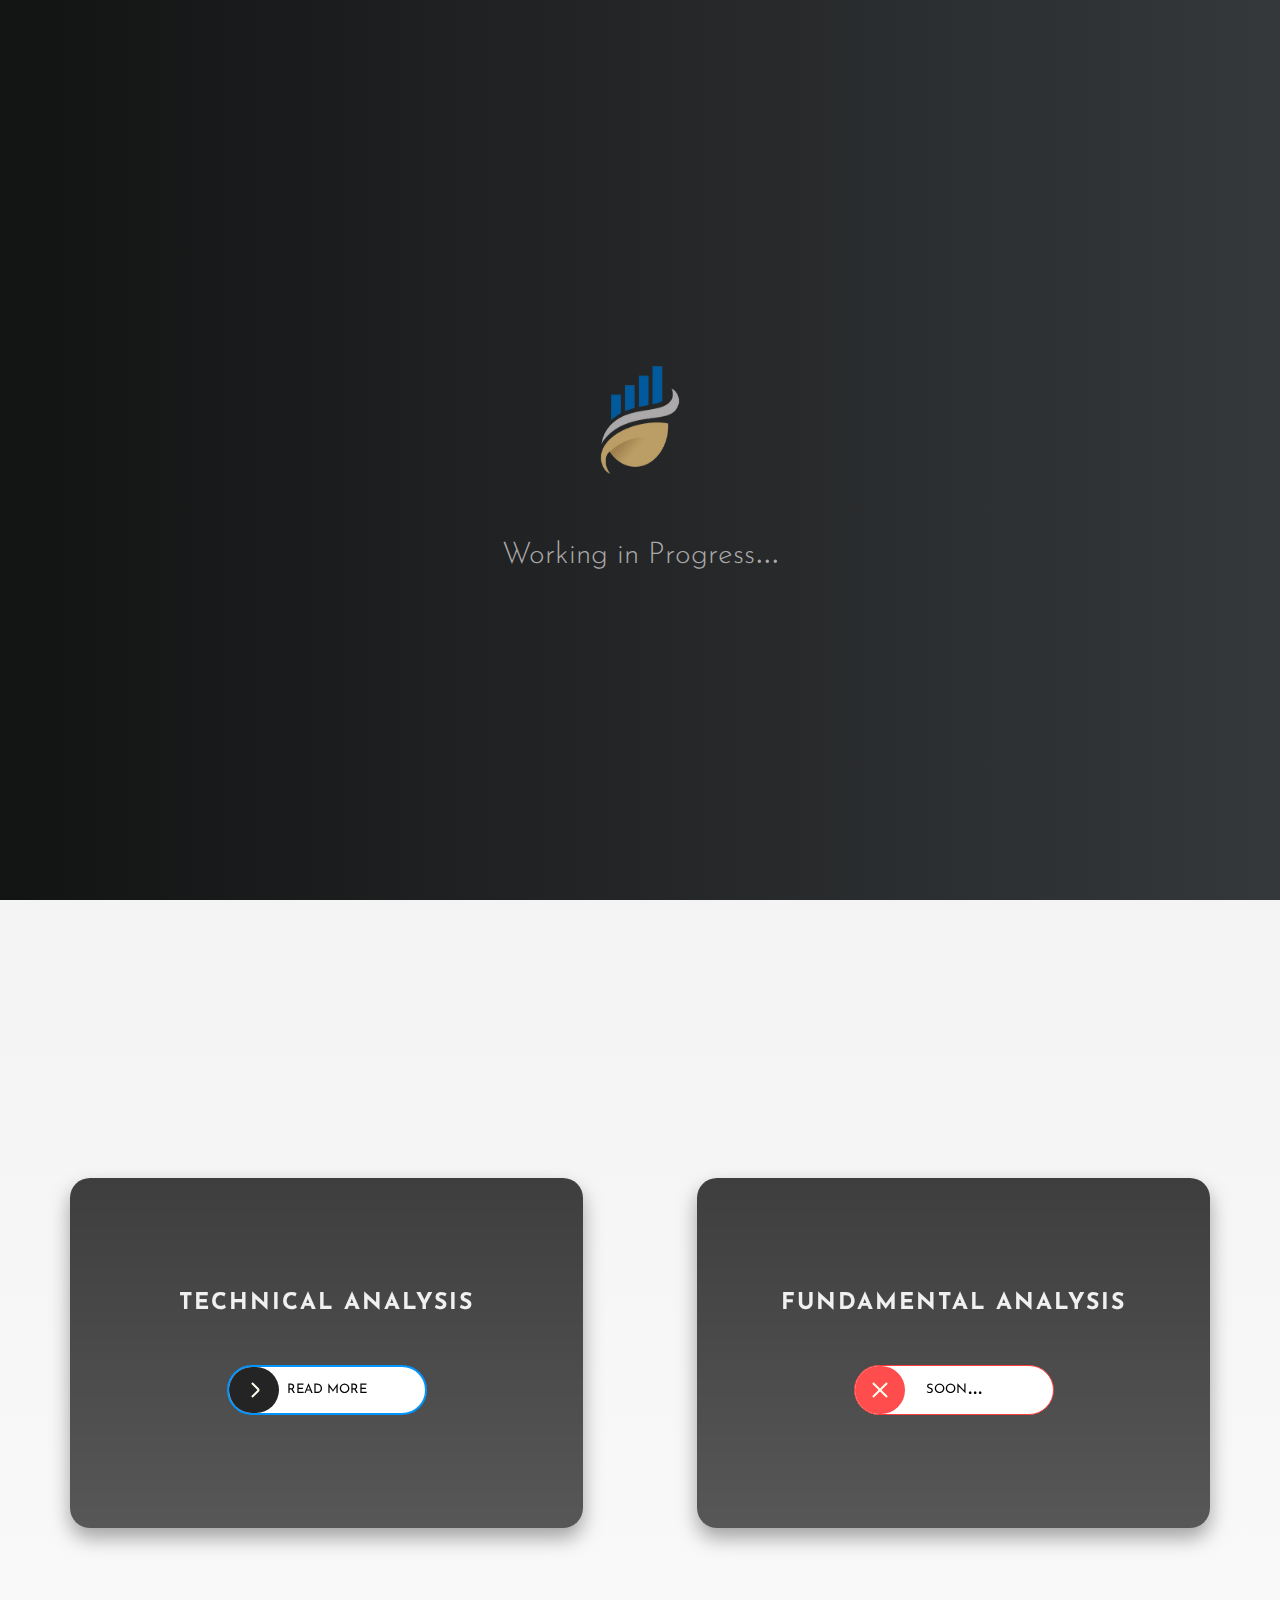
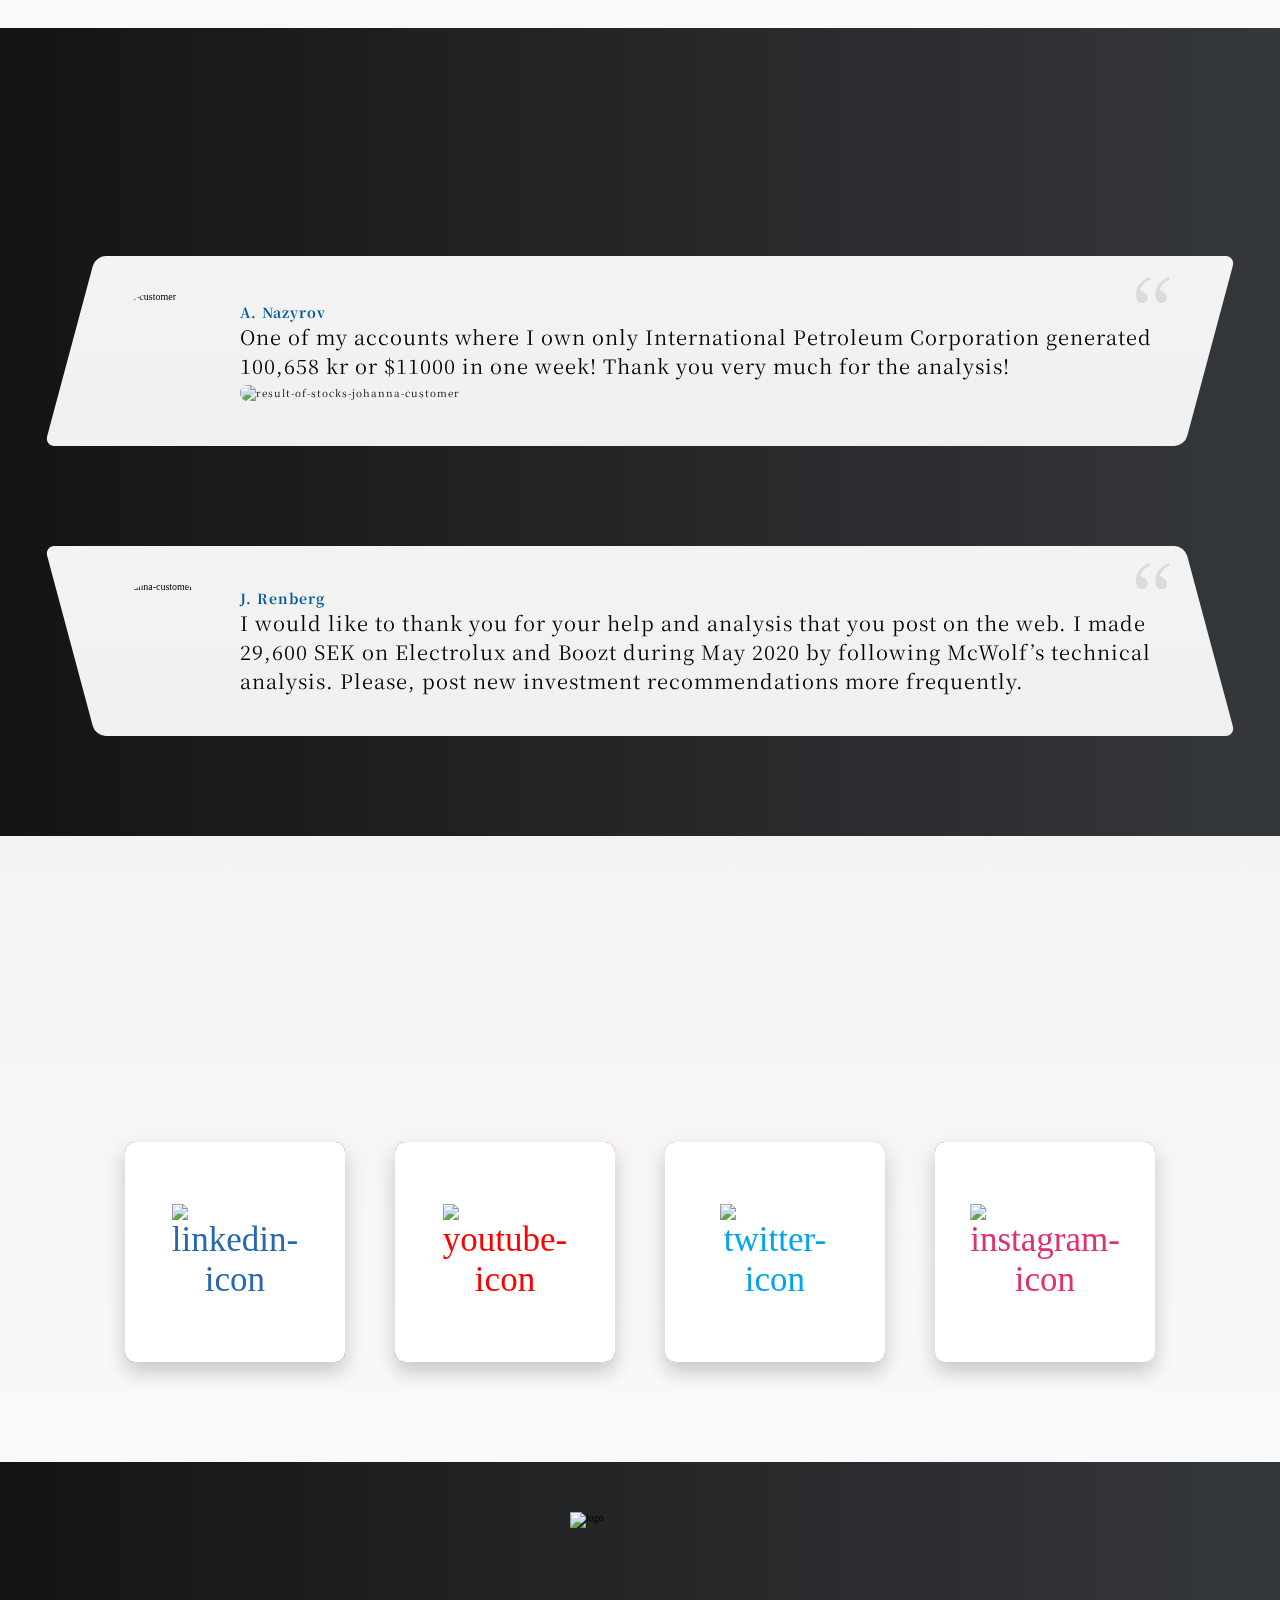
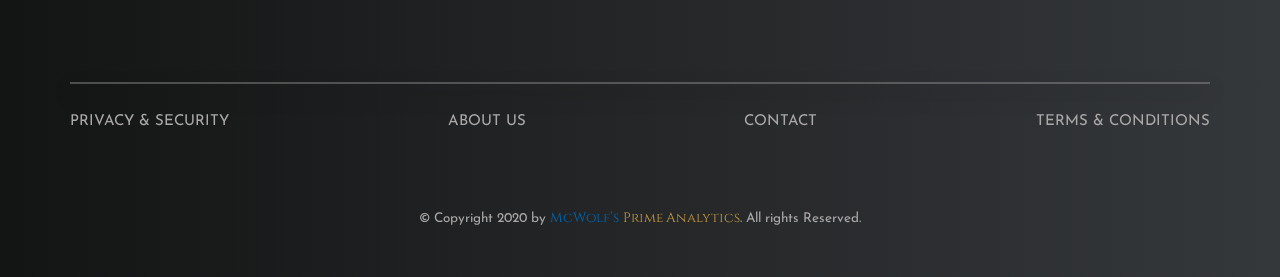
==== commit 4ccde20a: "Update index.html" ====
--- a/index.html
+++ b/index.html
@@ -248,7 +248,7 @@
 
     <script src="https://cdn.jsdelivr.net/npm/particles.js@2.0.0/particles.min.js"></script>
     <script src="https://cdnjs.cloudflare.com/ajax/libs/aos/2.3.4/aos.js"></script>
-    <script src=" js/main.js"></script>
+    <script src="main.js"></script>
 </body>
 
 </html>
